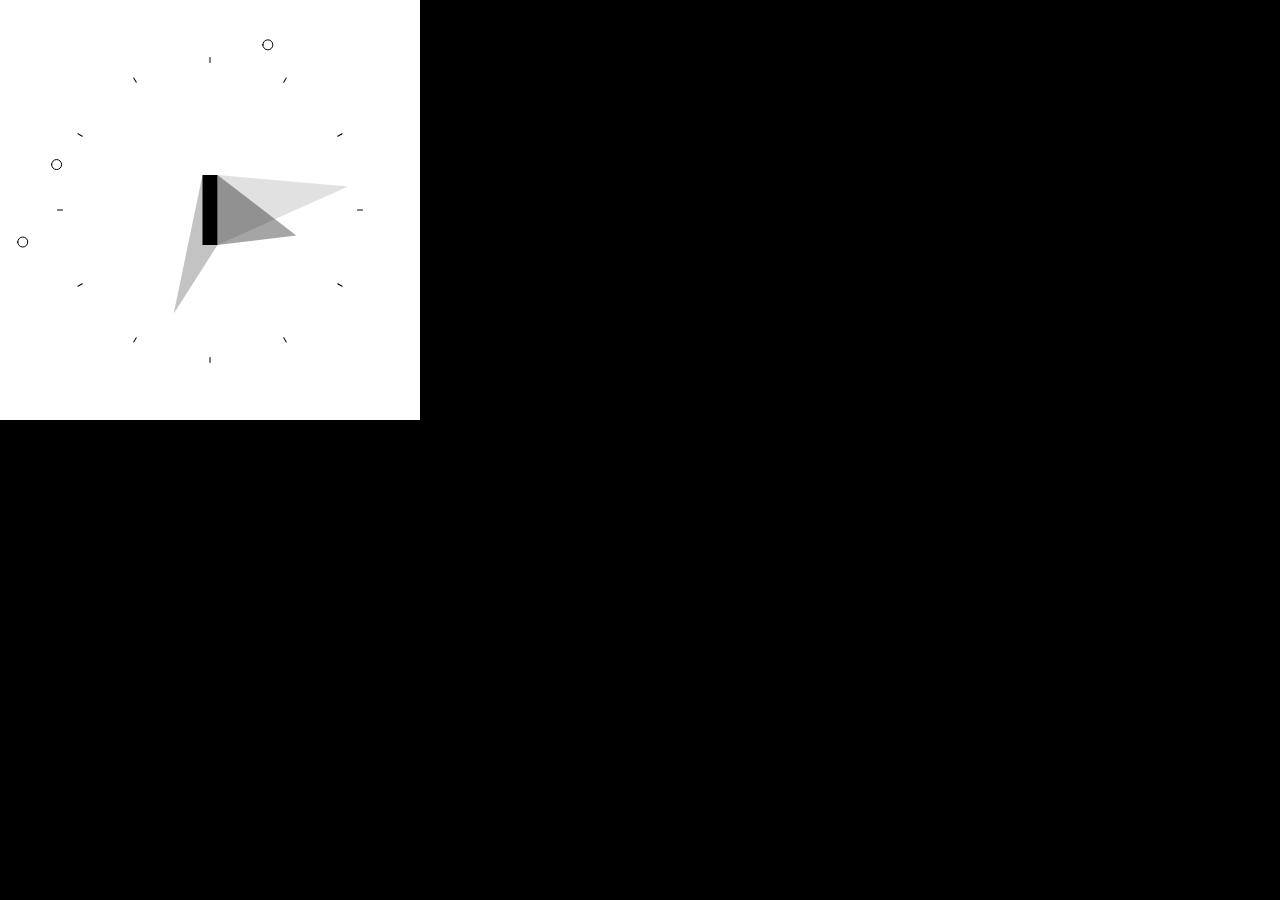
==== clock1/index.html @ 2ad5cfe7 "rest of sketches" ====
<html>
<head>
  <meta charset="UTF-8">
  <meta name="viewport" content="width=device-width, initial-scale=1.0">

  <!-- PLEASE NO CHANGES BELOW THIS LINE (UNTIL I SAY SO) -->
  <script language="javascript" type="text/javascript" src="libraries/p5.min.js"></script>
  <script language="javascript" type="text/javascript" src="nikoIteration1.js"></script>
  <!-- OK, YOU CAN MAKE CHANGES BELOW THIS LINE AGAIN -->

  <!-- This line removes any default padding and style.
       You might only need one of these values set. -->
  <style> body { background-color: #000; padding: 0; margin: 0; } </style>
</head>

<body>
</body>
</html>
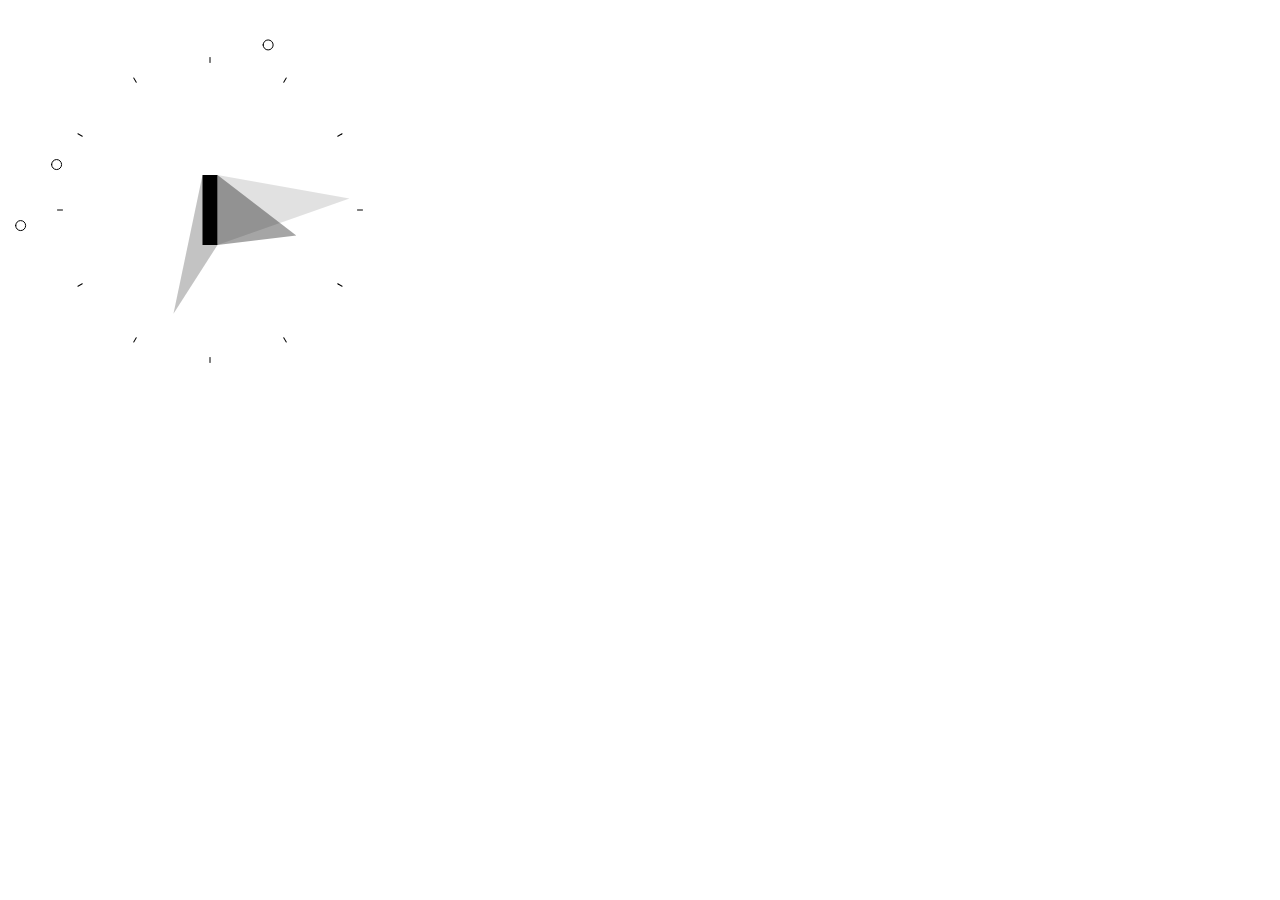
==== commit 2b66564a: "updated sketches" ====
--- a/clock1/index.html
+++ b/clock1/index.html
@@ -5,12 +5,12 @@
 
   <!-- PLEASE NO CHANGES BELOW THIS LINE (UNTIL I SAY SO) -->
   <script language="javascript" type="text/javascript" src="libraries/p5.min.js"></script>
-  <script language="javascript" type="text/javascript" src="nikoIteration1.js"></script>
+  <script language="javascript" type="text/javascript" src="clock1.js"></script>
   <!-- OK, YOU CAN MAKE CHANGES BELOW THIS LINE AGAIN -->
 
   <!-- This line removes any default padding and style.
        You might only need one of these values set. -->
-  <style> body { background-color: #000; padding: 0; margin: 0; } </style>
+  <style> body { background-color: #fff; padding: 0; margin: 0; } </style>
 </head>
 
 <body>
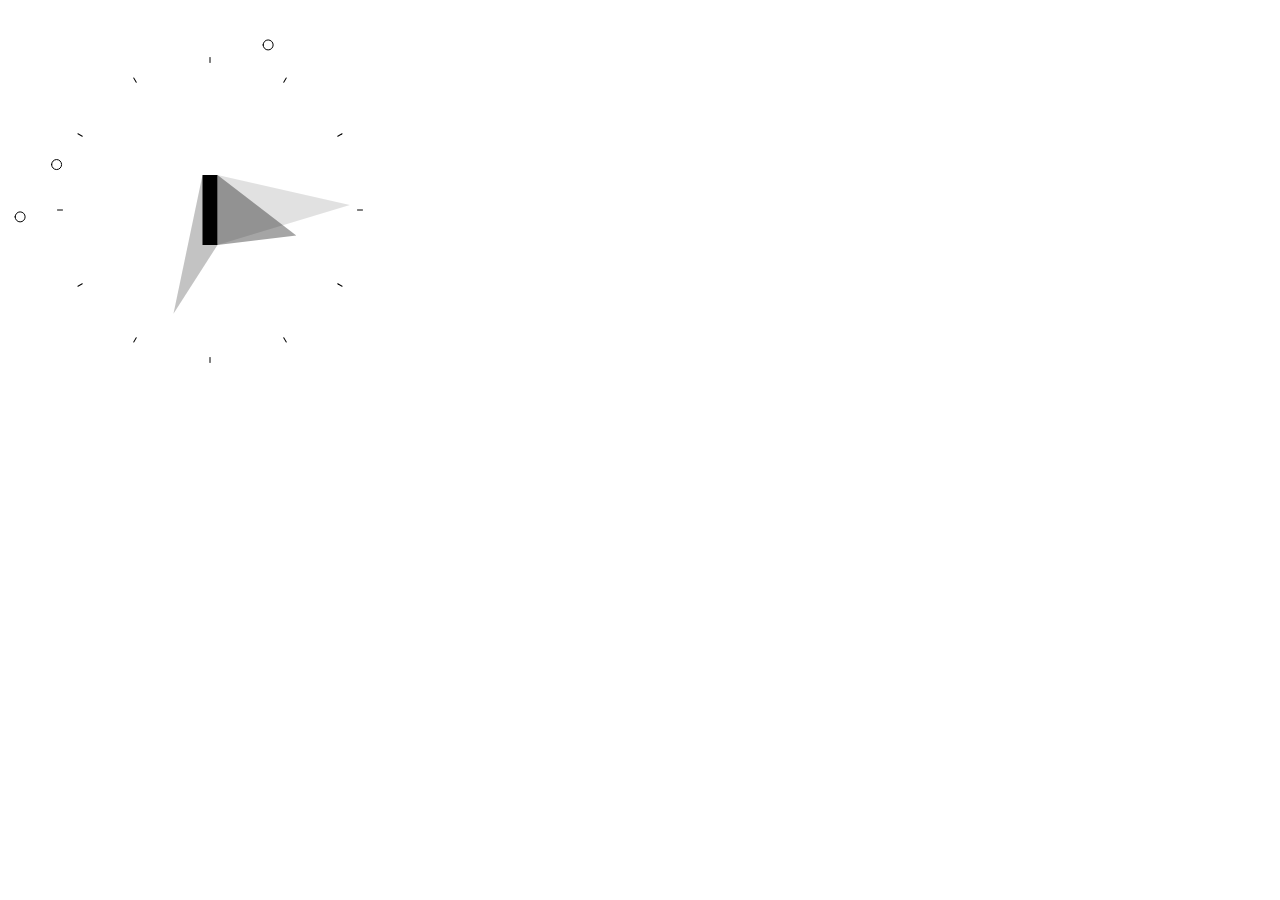
==== commit 13d961aa: "change background" ====
--- a/clock1/index.html
+++ b/clock1/index.html
@@ -10,7 +10,7 @@
 
   <!-- This line removes any default padding and style.
        You might only need one of these values set. -->
-  <style> body { background-color: #fff; padding: 0; margin: 0; } </style>
+  <style> body {background-color: white; padding: 0; margin: 0; } </style>
 </head>
 
 <body>
